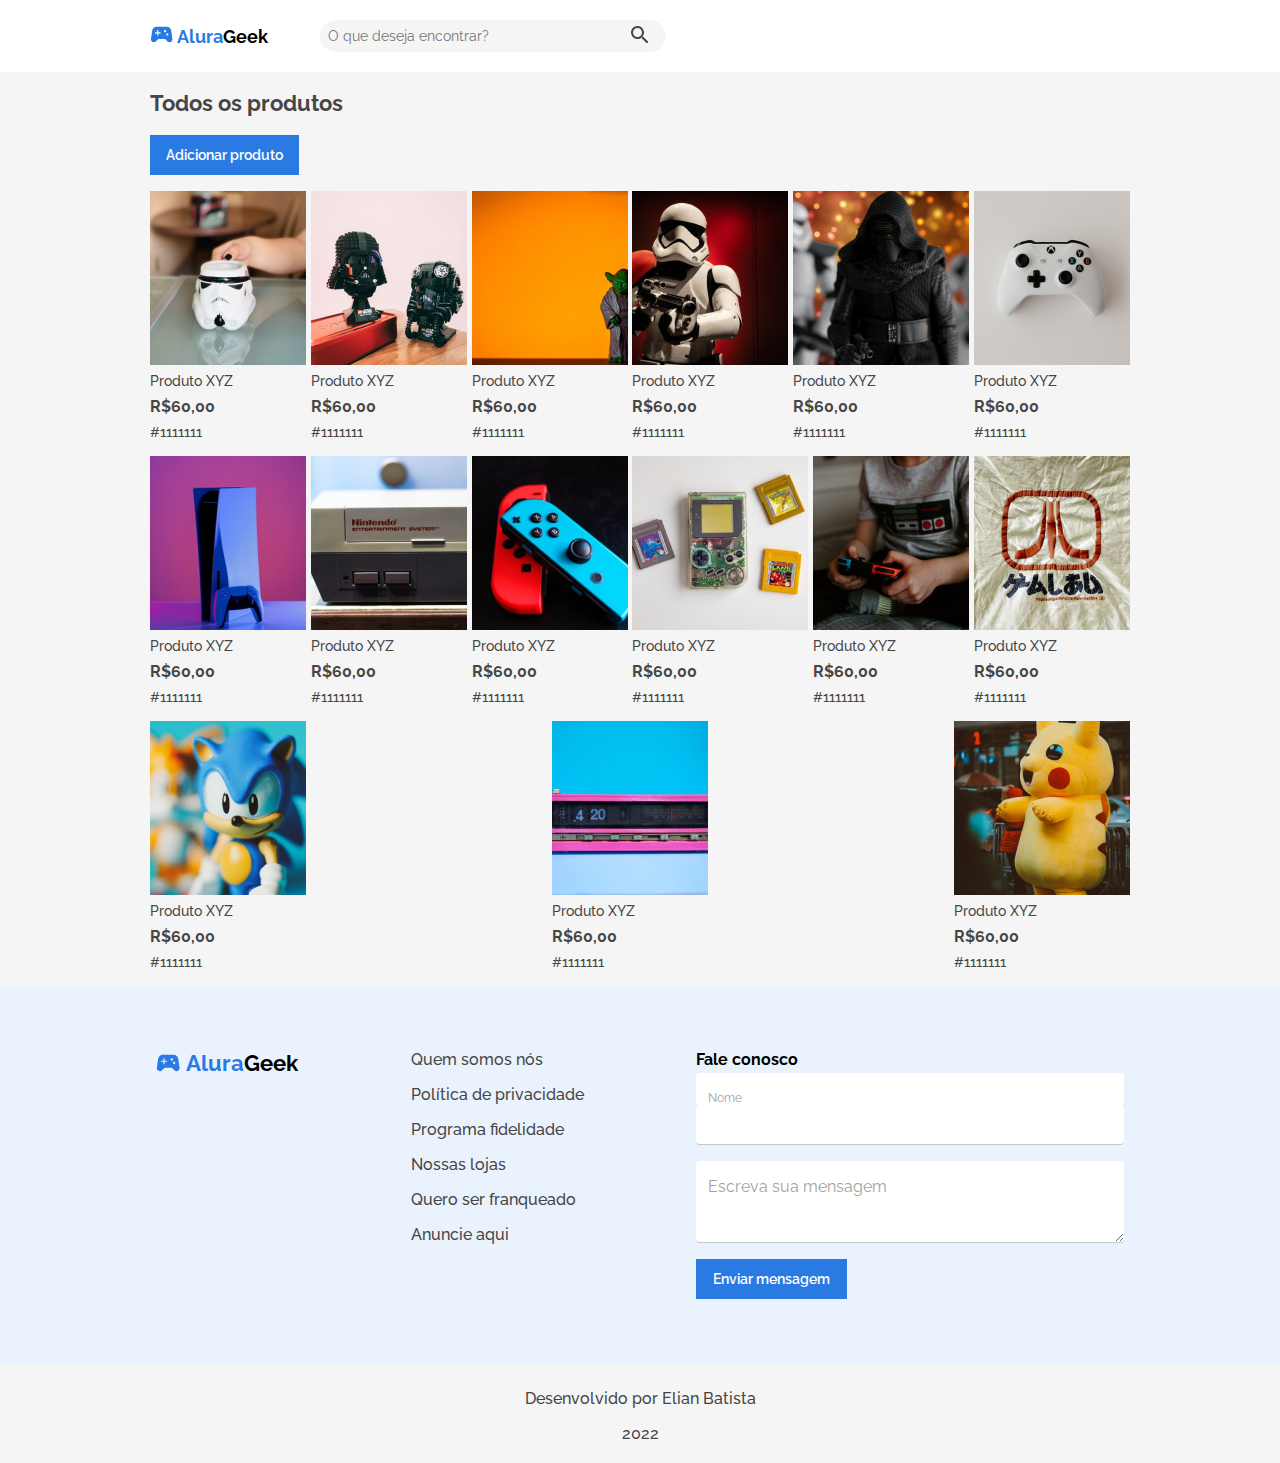
==== pages/homeAdm.html @ efee4a8c "homepage adm mobile" ====
<!DOCTYPE html>
<html lang="pt-br">

<head>
    <meta charset="UTF-8">
    <meta http-equiv="X-UA-Compatible" content="IE=edge">
    <meta name="viewport" content="width=device-width, initial-scale=1.0">

    <link rel="preconnect" href="https://fonts.googleapis.com">
    <link rel="preconnect" href="https://fonts.gstatic.com" crossorigin>
    <link href="https://fonts.googleapis.com/css2?family=Raleway:wght@400;500;600;700&display=swap" rel="stylesheet">

    <link rel="stylesheet" href="../styles/defaultHome.css">
    <link rel="stylesheet" href="../styles/default.css">
    <link rel="stylesheet" href="../styles/home/homeAdm.css">

    <title>Home | AluraGeek</title>
</head>

<body>
    <header class="header">
        <div class="header-container">
            <div class="header-logo">
                <img src="../assets/barraNavegacao/joystick.svg" alt="Logo AluraGeek">
                <p class="header-title"><span>Alura</span>Geek</p>
            </div>

            <input type="text" placeholder="O que deseja encontrar?" class="header-input desktop tablet mobile">
            <button class="header-btnSearch">
                <img src="../assets/barraNavegacao/lupa.svg" alt="Icone de lupa">
            </button>
        </div>
    </header>

    <main class="main-content">

        <div class="area-items">
            <div class="items-header">
                <h2 class="title">Todos os produtos</h2>
            </div>

            <button class="btn-newItem" >Adicionar produto</button>

            <div class="items-body">
                <div class="item">
                    <img src="../assets/itens/starwars1.png" alt="Produto do Star wars">
                    <h3>Produto XYZ</h3>
                    <span>R$60,00</span>
                    <h3>#1111111</h3>
                </div>
                <div class="item">
                    <img src="../assets/itens/starwars2.png" alt="Produto do Star wars">
                    <h3>Produto XYZ</h3>
                    <span>R$60,00</span>
                    <h3>#1111111</h3>
                </div>
                <div class="item">
                    <img src="../assets/itens/starwars3.png" alt="Produto do Star wars">
                    <h3>Produto XYZ</h3>
                    <span>R$60,00</span>
                    <h3>#1111111</h3>
                </div>

                <div class="item">
                    <img src="../assets/itens/starwars4.png" alt="Produto do Star wars">
                    <h3>Produto XYZ</h3>
                    <span>R$60,00</span>
                    <h3>#1111111</h3>
                </div>

                <div class="item item-bonus">
                    <img src="../assets/itens/starwars5.png" alt="Produto do Star wars">
                    <h3>Produto XYZ</h3>
                    <span>R$60,00</span>
                    <h3>#1111111</h3>
                </div>

                <div class="item">
                    <img src="../assets/itens/console1.png" alt="Produto de Consoles">
                    <h3>Produto XYZ</h3>
                    <span>R$60,00</span>
                    <h3>#1111111</h3>
                </div>

                <div class="item">
                    <img src="../assets/itens/console2.png" alt="Produto de Consoles">
                    <h3>Produto XYZ</h3>
                    <span>R$60,00</span>
                    <h3>#1111111</h3>
                </div>

                <div class="item">
                    <img src="../assets/itens/console3.png" alt="Produto de Consoles">
                    <h3>Produto XYZ</h3>
                    <span>R$60,00</span>
                    <h3>#1111111</h3>
                </div>

                <div class="item">
                    <img src="../assets/itens/console4.png" alt="Produto de Consoles">
                    <h3>Produto XYZ</h3>
                    <span>R$60,00</span>
                    <h3>#1111111</h3>
                </div>

                <div class="item item-bonus">
                    <img src="../assets/itens/console5.png" alt="Produto de Consoles">
                    <h3>Produto XYZ</h3>
                    <span>R$60,00</span>
                    <h3>#1111111</h3>
                </div>

                <div class="item">
                    <img src="../assets/itens/diversos1.png" alt="Produto diversos">
                    <h3>Produto XYZ</h3>
                    <span>R$60,00</span>
                    <h3>#1111111</h3>
                </div>

                <div class="item">
                    <img src="../assets/itens/diversos2.png" alt="Produto diversos">
                    <h3>Produto XYZ</h3>
                    <span>R$60,00</span>
                    <h3>#1111111</h3>
                </div>

                <div class="item">
                    <img src="../assets/itens/diversos3.png" alt="Produto diversos">
                    <h3>Produto XYZ</h3>
                    <span>R$60,00</span>
                    <h3>#1111111</h3>
                </div>

                <div class="item">
                    <img src="../assets/itens/diversos4.png" alt="Produto diversos">
                    <h3>Produto XYZ</h3>
                    <span>R$60,00</span>
                    <h3>#1111111</h3>
                </div>

                <div class="item item-bonus">
                    <img src="../assets/itens/diversos5.png" alt="Produto diversos">
                    <h3>Produto XYZ</h3>
                    <span>R$60,00</span>
                    <h3>#1111111</h3>
                </div>

            </div>
        </div>

    </main>

    <footer class="footer">

        <section class="fo-contact">
            <div class="contact-links">
                <div class="logo">
                    <img src="../assets/barraNavegacao/joystick.svg" alt="Logo AluraGeek">
                    <p class="logo-title"><span>Alura</span>Geek</p>
                </div>
                <ul class="contact-items">
                    <li><a href="">Quem somos nós</a></li>
                    <li><a href="">Política de privacidade</a></li>
                    <li><a href="">Programa fidelidade</a></li>
                    <li><a href="">Nossas lojas</a></li>
                    <li><a href="">Quero ser franqueado</a></li>
                    <li><a href="">Anuncie aqui</a></li>
                </ul>
            </div>

            <div class="contact-form">
                <h3>Fale conosco</h3>
                <form>
                    <label class="inpt-label" for="nome">Nome</label>
                    <input class="inpt-nome" type="text" id="nome">
                    <textarea class="inpt-msm" placeholder="Escreva sua mensagem"></textarea>
                    <input class="inpt-btn" type="submit" value="Enviar mensagem">
                </form>
            </div>
        </section>

        <section class="footer-dev">
            <p>Desenvolvido por Elian Batista</p>
            <p>2022</p>
        </section>

    </footer>
</body>

</html>
---- styles/defaultHome.css ----
@import url(./header.css);
@import url(./home/banner.css);
@import url(./home/items.css);
@import url(./contact.css);
---- styles/default.css ----
:root {
    --cor-preto: #000000;
    --cor-branco: #FFFFFF;
    --cor-branco-palido: #F5F5F5;
    --cor-azul-baby: #EAF2FD;
    --cor-cinza-default: #464646;
    --cor-cinza-baby: #A2A2A2;
    --cor-azul-default: #2A7AE4;

    --fonte-default: 'Raleway';
}

* {
    box-sizing: border-box;
    padding: 0;
    font-family: var(--fonte-default), sans-serif;
}

body {
    margin: 0;
    font-size: 16px;
}

@media screen and (min-width: 481px) {
}

@media screen and (min-width: 769px) {
}
---- styles/home/homeAdm.css ----
body{
    background: var(--cor-branco-palido);
}

.btn-newItem{
    border: none;
    background: var(--cor-azul-default);
    height: 40px;
    padding: 12px 16px;

    color: var(--cor-branco);
    font-weight: 600;
    font-size: 14px;
    margin-bottom: 16px;
}
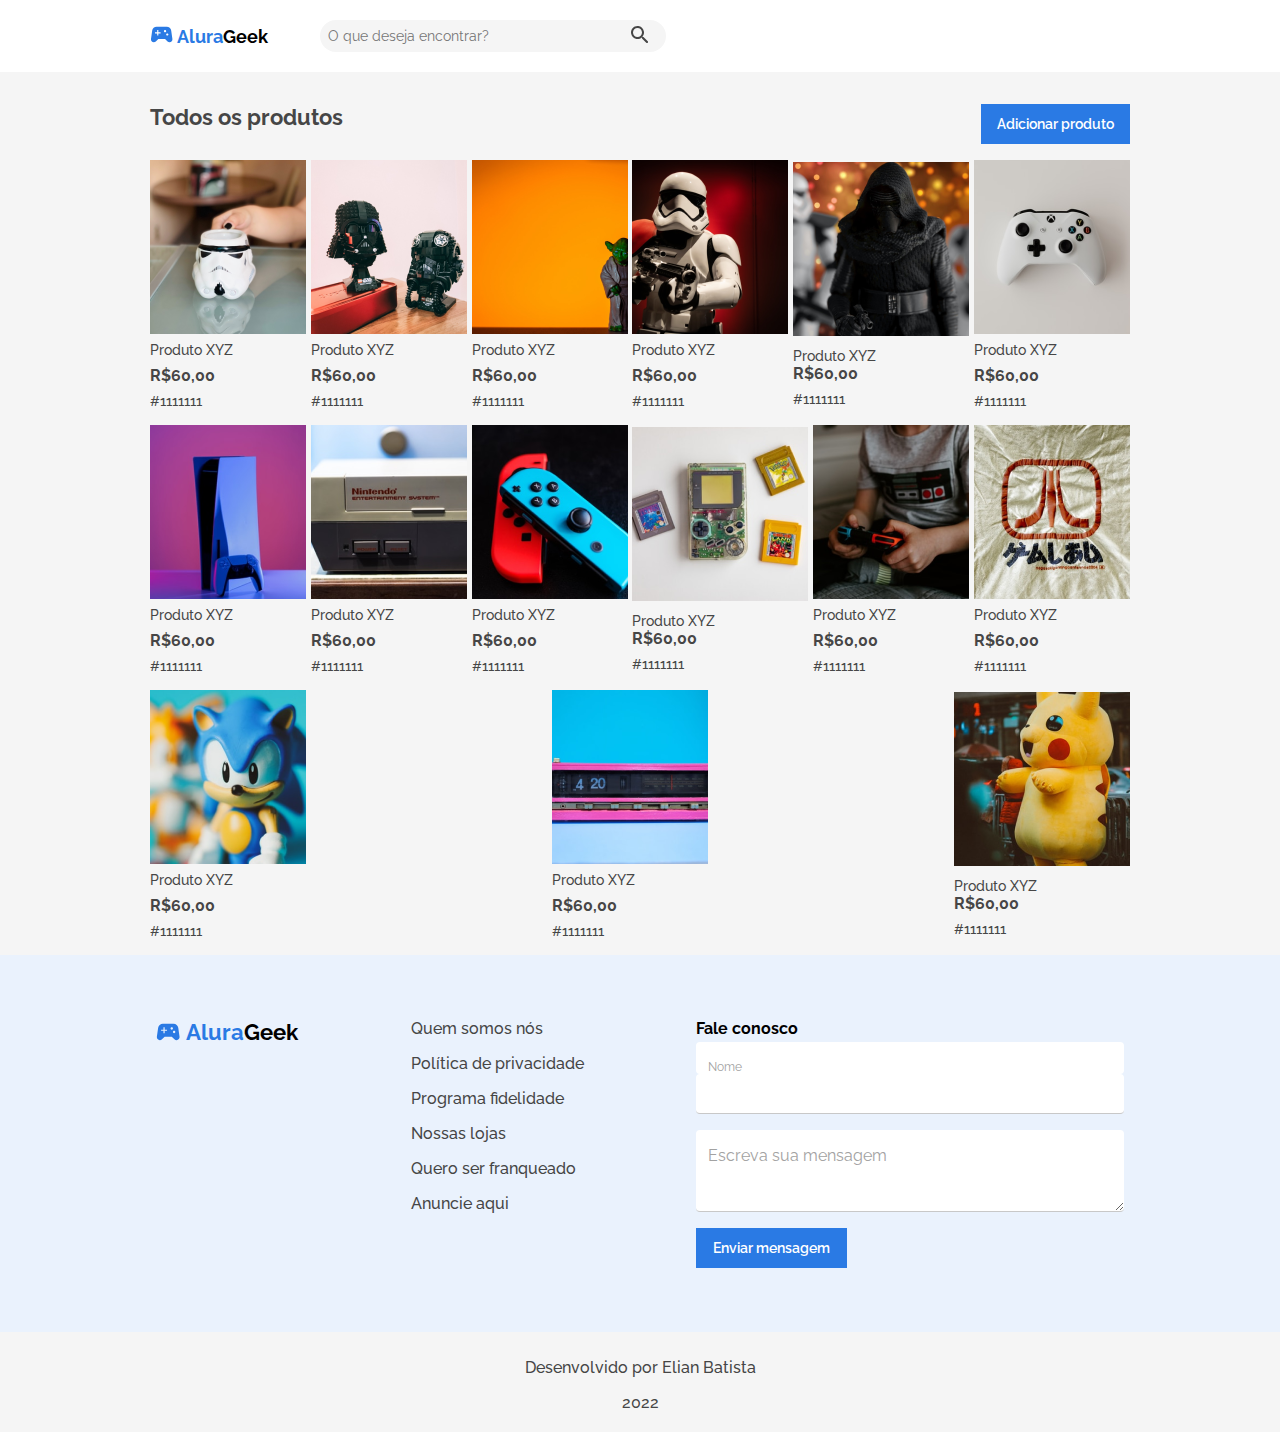
==== commit 9e672476: "readjustments home" ====
--- a/pages/homeAdm.html
+++ b/pages/homeAdm.html
@@ -37,9 +37,9 @@
         <div class="area-items">
             <div class="items-header">
                 <h2 class="title">Todos os produtos</h2>
+                <button class="btn-newItem" >Adicionar produto</button>
             </div>
 
-            <button class="btn-newItem" >Adicionar produto</button>
 
             <div class="items-body">
                 <div class="item">
--- a/styles/home/homeAdm.css
+++ b/styles/home/homeAdm.css
@@ -1,5 +1,13 @@
 body{
     background: var(--cor-branco-palido);
+}
+
+.items-header{
+    flex-direction: column;
+    justify-content: left;
+    align-items: flex-start;
+    margin: 16px auto;
+    gap: 16px;
 }
 
 .btn-newItem{
@@ -11,5 +19,16 @@
     color: var(--cor-branco);
     font-weight: 600;
     font-size: 14px;
-    margin-bottom: 16px;
+}
+
+.item-bonus{
+    display: block;
+}
+
+@media screen and (min-width: 481px){
+    .items-header{
+        flex-direction: row;
+        justify-content: space-between;
+        margin-top: 32px;
+    }
 }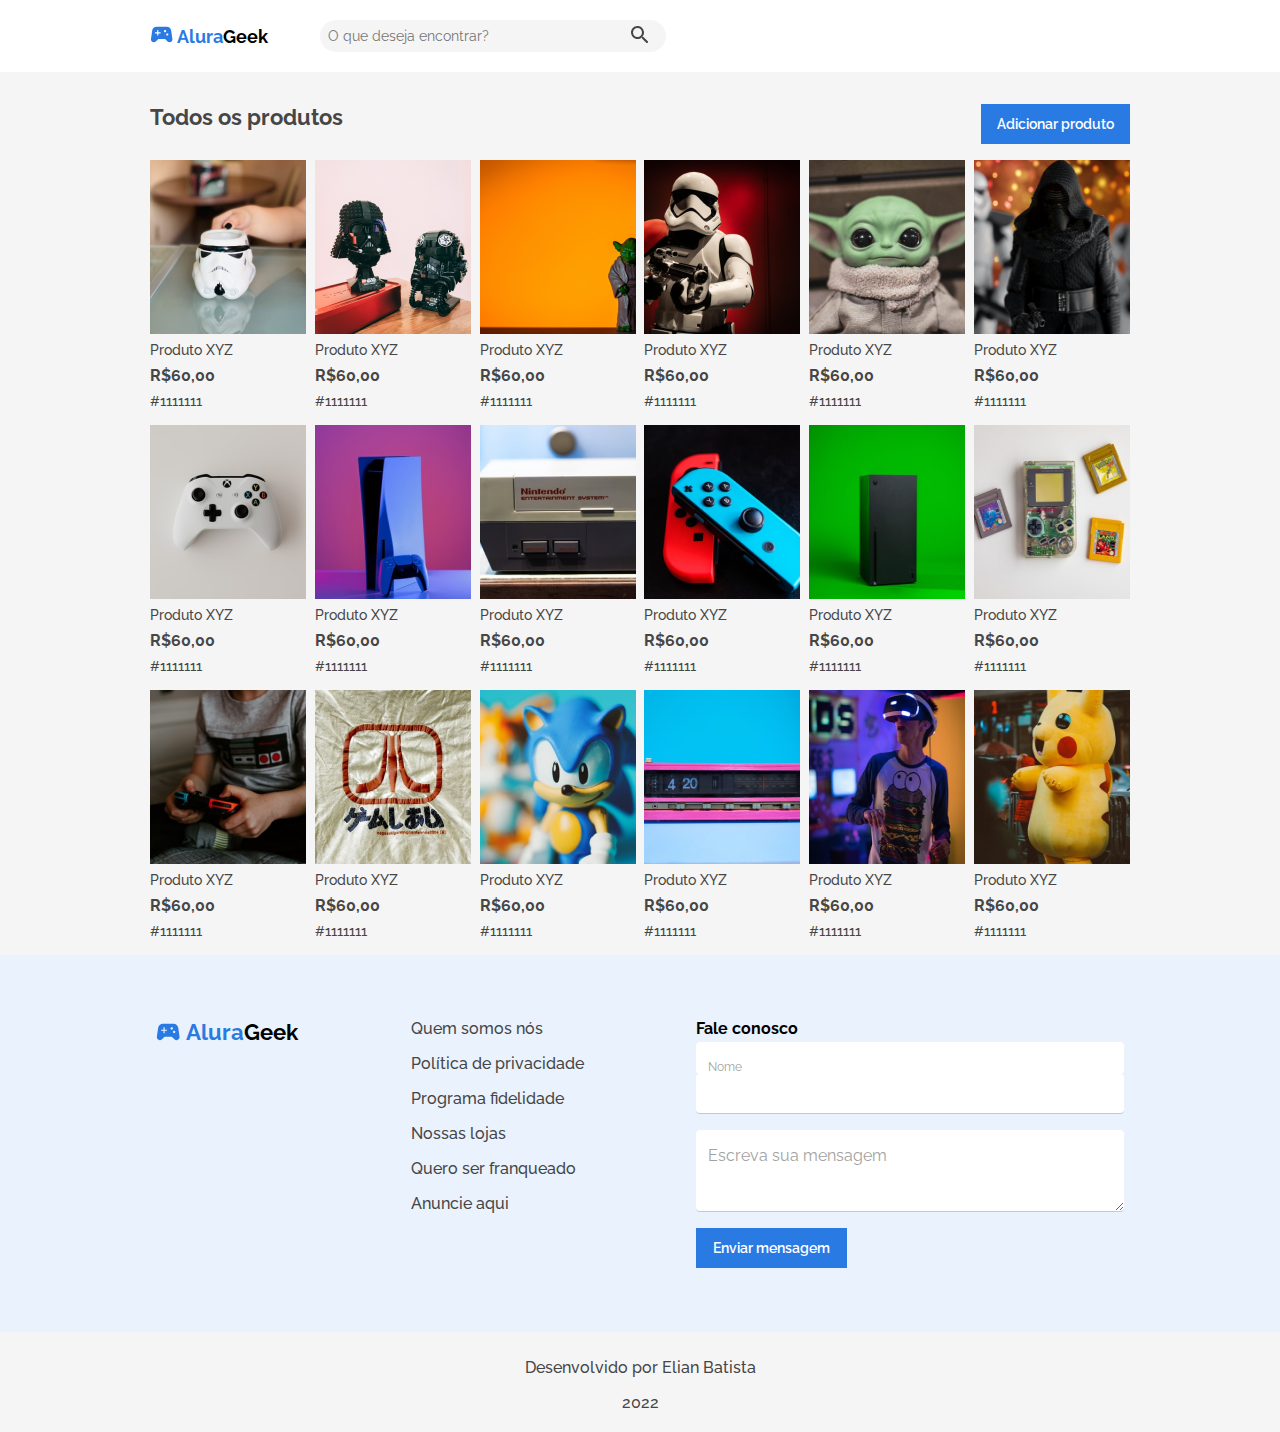
==== commit c2f5d40a: "homepage adm" ====
--- a/pages/homeAdm.html
+++ b/pages/homeAdm.html
@@ -37,114 +37,136 @@
         <div class="area-items">
             <div class="items-header">
                 <h2 class="title">Todos os produtos</h2>
-                <button class="btn-newItem" >Adicionar produto</button>
-            </div>
-
-
-            <div class="items-body">
-                <div class="item">
-                    <img src="../assets/itens/starwars1.png" alt="Produto do Star wars">
-                    <h3>Produto XYZ</h3>
-                    <span>R$60,00</span>
-                    <h3>#1111111</h3>
+                <button class="btn-newItem">Adicionar produto</button>
+            </div>
+
+            <div class="content">
+                <div class="items-body">
+                    <div class="item">
+                        <img src="../assets/itens/starwars1.png" alt="Produto do Star wars">
+                        <h3>Produto XYZ</h3>
+                        <span>R$60,00</span>
+                        <h3>#1111111</h3>
+                    </div>
+                    <div class="item">
+                        <img src="../assets/itens/starwars2.png" alt="Produto do Star wars">
+                        <h3>Produto XYZ</h3>
+                        <span>R$60,00</span>
+                        <h3>#1111111</h3>
+                    </div>
+                    <div class="item">
+                        <img src="../assets/itens/starwars3.png" alt="Produto do Star wars">
+                        <h3>Produto XYZ</h3>
+                        <span>R$60,00</span>
+                        <h3>#1111111</h3>
+                    </div>
+
+                    <div class="item">
+                        <img src="../assets/itens/starwars4.png" alt="Produto do Star wars">
+                        <h3>Produto XYZ</h3>
+                        <span>R$60,00</span>
+                        <h3>#1111111</h3>
+                    </div>
+
+                    <div class="item item-bonus">
+                        <img src="../assets/itens/starwars6.png" alt="Produto do Star wars">
+                        <h3>Produto XYZ</h3>
+                        <span>R$60,00</span>
+                        <h3>#1111111</h3>
+                    </div>
+
+                    <div class="item item-bonus">
+                        <img src="../assets/itens/starwars5.png" alt="Produto do Star wars">
+                        <h3>Produto XYZ</h3>
+                        <span>R$60,00</span>
+                        <h3>#1111111</h3>
+                    </div>
+
+                    <div class="item">
+                        <img src="../assets/itens/console1.png" alt="Produto de Consoles">
+                        <h3>Produto XYZ</h3>
+                        <span>R$60,00</span>
+                        <h3>#1111111</h3>
+                    </div>
+
+                    <div class="item">
+                        <img src="../assets/itens/console2.png" alt="Produto de Consoles">
+                        <h3>Produto XYZ</h3>
+                        <span>R$60,00</span>
+                        <h3>#1111111</h3>
+                    </div>
+
+                    <div class="item">
+                        <img src="../assets/itens/console3.png" alt="Produto de Consoles">
+                        <h3>Produto XYZ</h3>
+                        <span>R$60,00</span>
+                        <h3>#1111111</h3>
+                    </div>
+
+                    <div class="item">
+                        <img src="../assets/itens/console4.png" alt="Produto de Consoles">
+                        <h3>Produto XYZ</h3>
+                        <span>R$60,00</span>
+                        <h3>#1111111</h3>
+                    </div>
+
+                    <div class="item item-bonus">
+                        <img src="../assets/itens/console6.png" alt="Produto de Consoles">
+                        <h3>Produto XYZ</h3>
+                        <span>R$60,00</span>
+                        <h3>#1111111</h3>
+                    </div>
+
+                    <div class="item item-bonus">
+                        <img src="../assets/itens/console5.png" alt="Produto de Consoles">
+                        <h3>Produto XYZ</h3>
+                        <span>R$60,00</span>
+                        <h3>#1111111</h3>
+                    </div>
+
+                    <div class="item">
+                        <img src="../assets/itens/diversos1.png" alt="Produto diversos">
+                        <h3>Produto XYZ</h3>
+                        <span>R$60,00</span>
+                        <h3>#1111111</h3>
+                    </div>
+
+                    <div class="item">
+                        <img src="../assets/itens/diversos2.png" alt="Produto diversos">
+                        <h3>Produto XYZ</h3>
+                        <span>R$60,00</span>
+                        <h3>#1111111</h3>
+                    </div>
+
+                    <div class="item">
+                        <img src="../assets/itens/diversos3.png" alt="Produto diversos">
+                        <h3>Produto XYZ</h3>
+                        <span>R$60,00</span>
+                        <h3>#1111111</h3>
+                    </div>
+
+                    <div class="item">
+                        <img src="../assets/itens/diversos4.png" alt="Produto diversos">
+                        <h3>Produto XYZ</h3>
+                        <span>R$60,00</span>
+                        <h3>#1111111</h3>
+                    </div>
+
+                    <div class="item item-bonus">
+                        <img src="../assets/itens/diversos6.png" alt="Produto diversos">
+                        <h3>Produto XYZ</h3>
+                        <span>R$60,00</span>
+                        <h3>#1111111</h3>
+                    </div>
+
+                    <div class="item item-bonus">
+                        <img src="../assets/itens/diversos5.png" alt="Produto diversos">
+                        <h3>Produto XYZ</h3>
+                        <span>R$60,00</span>
+                        <h3>#1111111</h3>
+                    </div>
+
                 </div>
-                <div class="item">
-                    <img src="../assets/itens/starwars2.png" alt="Produto do Star wars">
-                    <h3>Produto XYZ</h3>
-                    <span>R$60,00</span>
-                    <h3>#1111111</h3>
-                </div>
-                <div class="item">
-                    <img src="../assets/itens/starwars3.png" alt="Produto do Star wars">
-                    <h3>Produto XYZ</h3>
-                    <span>R$60,00</span>
-                    <h3>#1111111</h3>
-                </div>
-
-                <div class="item">
-                    <img src="../assets/itens/starwars4.png" alt="Produto do Star wars">
-                    <h3>Produto XYZ</h3>
-                    <span>R$60,00</span>
-                    <h3>#1111111</h3>
-                </div>
-
-                <div class="item item-bonus">
-                    <img src="../assets/itens/starwars5.png" alt="Produto do Star wars">
-                    <h3>Produto XYZ</h3>
-                    <span>R$60,00</span>
-                    <h3>#1111111</h3>
-                </div>
-
-                <div class="item">
-                    <img src="../assets/itens/console1.png" alt="Produto de Consoles">
-                    <h3>Produto XYZ</h3>
-                    <span>R$60,00</span>
-                    <h3>#1111111</h3>
-                </div>
-
-                <div class="item">
-                    <img src="../assets/itens/console2.png" alt="Produto de Consoles">
-                    <h3>Produto XYZ</h3>
-                    <span>R$60,00</span>
-                    <h3>#1111111</h3>
-                </div>
-
-                <div class="item">
-                    <img src="../assets/itens/console3.png" alt="Produto de Consoles">
-                    <h3>Produto XYZ</h3>
-                    <span>R$60,00</span>
-                    <h3>#1111111</h3>
-                </div>
-
-                <div class="item">
-                    <img src="../assets/itens/console4.png" alt="Produto de Consoles">
-                    <h3>Produto XYZ</h3>
-                    <span>R$60,00</span>
-                    <h3>#1111111</h3>
-                </div>
-
-                <div class="item item-bonus">
-                    <img src="../assets/itens/console5.png" alt="Produto de Consoles">
-                    <h3>Produto XYZ</h3>
-                    <span>R$60,00</span>
-                    <h3>#1111111</h3>
-                </div>
-
-                <div class="item">
-                    <img src="../assets/itens/diversos1.png" alt="Produto diversos">
-                    <h3>Produto XYZ</h3>
-                    <span>R$60,00</span>
-                    <h3>#1111111</h3>
-                </div>
-
-                <div class="item">
-                    <img src="../assets/itens/diversos2.png" alt="Produto diversos">
-                    <h3>Produto XYZ</h3>
-                    <span>R$60,00</span>
-                    <h3>#1111111</h3>
-                </div>
-
-                <div class="item">
-                    <img src="../assets/itens/diversos3.png" alt="Produto diversos">
-                    <h3>Produto XYZ</h3>
-                    <span>R$60,00</span>
-                    <h3>#1111111</h3>
-                </div>
-
-                <div class="item">
-                    <img src="../assets/itens/diversos4.png" alt="Produto diversos">
-                    <h3>Produto XYZ</h3>
-                    <span>R$60,00</span>
-                    <h3>#1111111</h3>
-                </div>
-
-                <div class="item item-bonus">
-                    <img src="../assets/itens/diversos5.png" alt="Produto diversos">
-                    <h3>Produto XYZ</h3>
-                    <span>R$60,00</span>
-                    <h3>#1111111</h3>
-                </div>
-
             </div>
         </div>
 
--- a/styles/home/homeAdm.css
+++ b/styles/home/homeAdm.css
@@ -1,6 +1,7 @@
 body{
     background: var(--cor-branco-palido);
 }
+
 
 .items-header{
     flex-direction: column;
@@ -8,6 +9,12 @@
     align-items: flex-start;
     margin: 16px auto;
     gap: 16px;
+}
+
+.content{
+    display: flex;
+    flex-direction: column;
+    width: 100%;
 }
 
 .btn-newItem{
@@ -22,7 +29,12 @@
 }
 
 .item-bonus{
-    display: block;
+    display: flex;
+}
+
+.item img{
+    width: 156px;
+    height: 174px;
 }
 
 @media screen and (min-width: 481px){
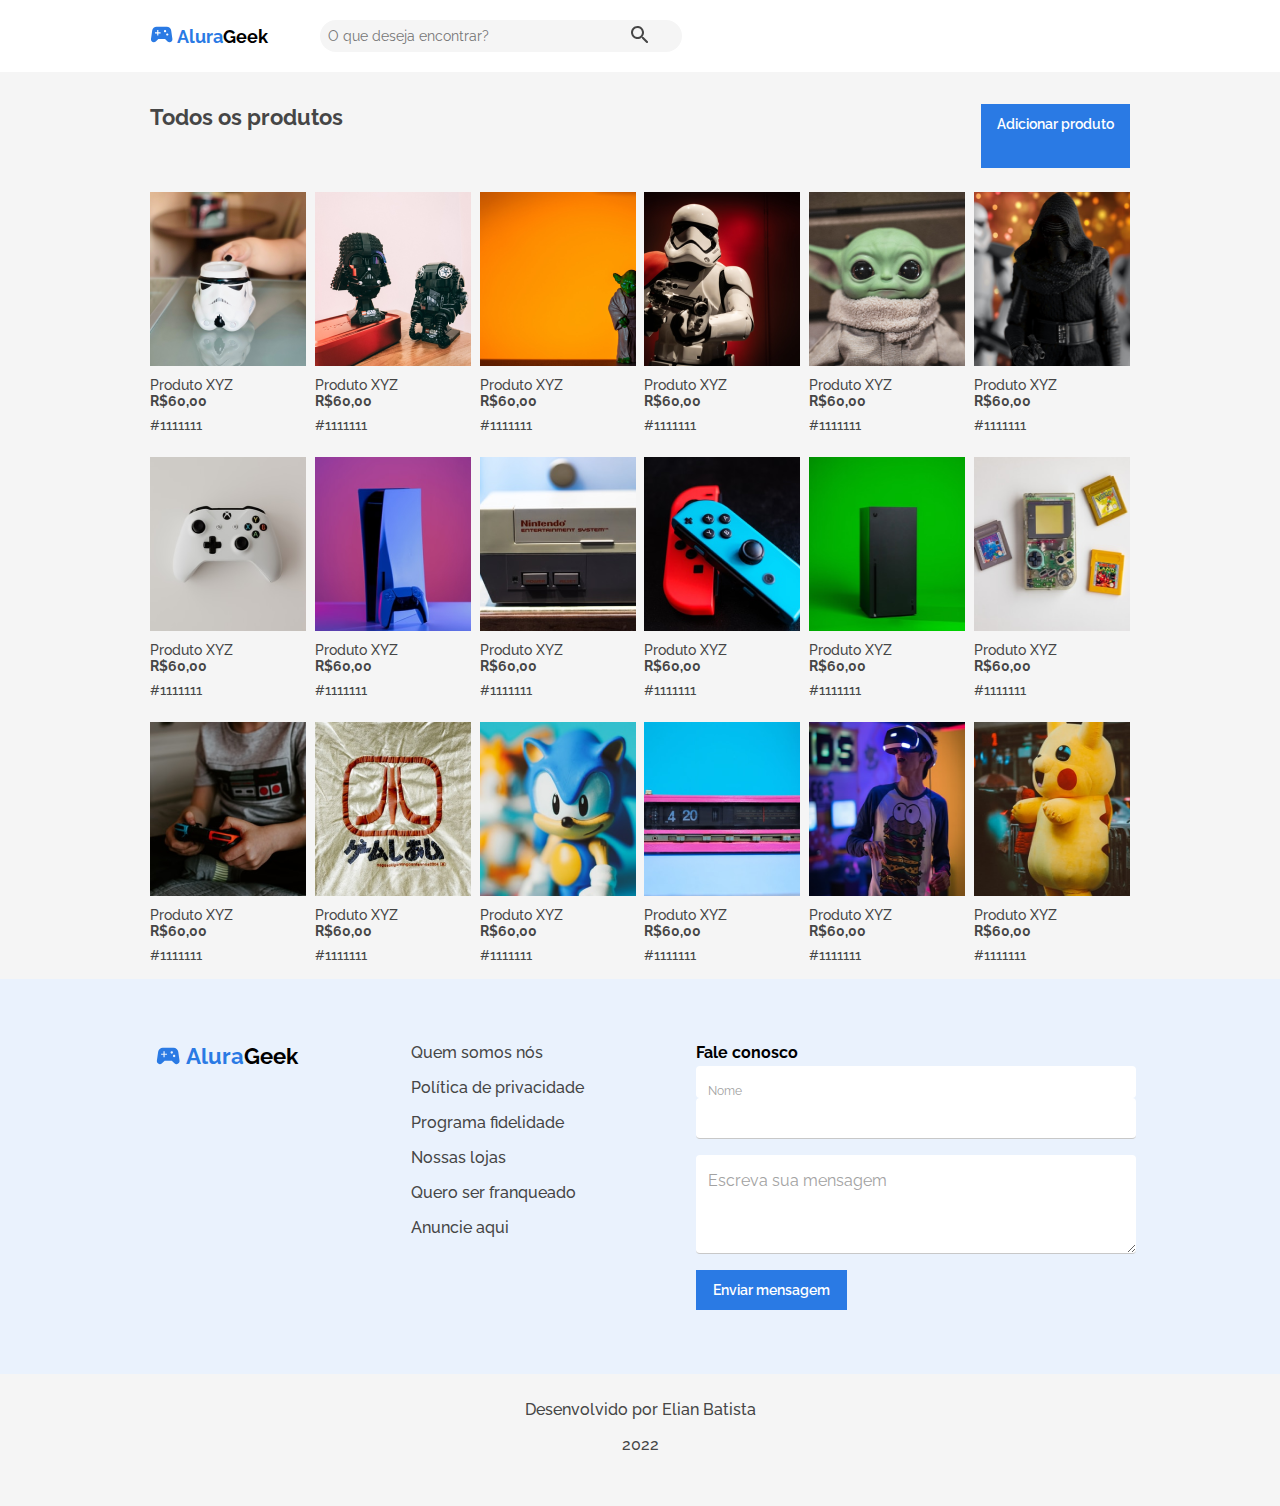
==== commit 79882653: "item desc mobile" ====
--- a/pages/homeAdm.html
+++ b/pages/homeAdm.html
@@ -37,133 +37,169 @@
         <div class="area-items">
             <div class="items-header">
                 <h2 class="title">Todos os produtos</h2>
-                <button class="btn-newItem">Adicionar produto</button>
+                <a href="./newItem.html" class="btn-newItem">Adicionar produto</a>
             </div>
 
             <div class="content">
                 <div class="items-body">
                     <div class="item">
-                        <img src="../assets/itens/starwars1.png" alt="Produto do Star wars">
-                        <h3>Produto XYZ</h3>
-                        <span>R$60,00</span>
-                        <h3>#1111111</h3>
-                    </div>
-                    <div class="item">
-                        <img src="../assets/itens/starwars2.png" alt="Produto do Star wars">
-                        <h3>Produto XYZ</h3>
-                        <span>R$60,00</span>
-                        <h3>#1111111</h3>
-                    </div>
-                    <div class="item">
-                        <img src="../assets/itens/starwars3.png" alt="Produto do Star wars">
-                        <h3>Produto XYZ</h3>
-                        <span>R$60,00</span>
-                        <h3>#1111111</h3>
-                    </div>
-
-                    <div class="item">
-                        <img src="../assets/itens/starwars4.png" alt="Produto do Star wars">
-                        <h3>Produto XYZ</h3>
-                        <span>R$60,00</span>
-                        <h3>#1111111</h3>
-                    </div>
-
-                    <div class="item item-bonus">
-                        <img src="../assets/itens/starwars6.png" alt="Produto do Star wars">
-                        <h3>Produto XYZ</h3>
-                        <span>R$60,00</span>
-                        <h3>#1111111</h3>
-                    </div>
-
-                    <div class="item item-bonus">
-                        <img src="../assets/itens/starwars5.png" alt="Produto do Star wars">
-                        <h3>Produto XYZ</h3>
-                        <span>R$60,00</span>
-                        <h3>#1111111</h3>
-                    </div>
-
-                    <div class="item">
-                        <img src="../assets/itens/console1.png" alt="Produto de Consoles">
-                        <h3>Produto XYZ</h3>
-                        <span>R$60,00</span>
-                        <h3>#1111111</h3>
-                    </div>
-
-                    <div class="item">
-                        <img src="../assets/itens/console2.png" alt="Produto de Consoles">
-                        <h3>Produto XYZ</h3>
-                        <span>R$60,00</span>
-                        <h3>#1111111</h3>
-                    </div>
-
-                    <div class="item">
-                        <img src="../assets/itens/console3.png" alt="Produto de Consoles">
-                        <h3>Produto XYZ</h3>
-                        <span>R$60,00</span>
-                        <h3>#1111111</h3>
-                    </div>
-
-                    <div class="item">
-                        <img src="../assets/itens/console4.png" alt="Produto de Consoles">
-                        <h3>Produto XYZ</h3>
-                        <span>R$60,00</span>
-                        <h3>#1111111</h3>
-                    </div>
-
-                    <div class="item item-bonus">
-                        <img src="../assets/itens/console6.png" alt="Produto de Consoles">
-                        <h3>Produto XYZ</h3>
-                        <span>R$60,00</span>
-                        <h3>#1111111</h3>
-                    </div>
-
-                    <div class="item item-bonus">
-                        <img src="../assets/itens/console5.png" alt="Produto de Consoles">
-                        <h3>Produto XYZ</h3>
-                        <span>R$60,00</span>
-                        <h3>#1111111</h3>
-                    </div>
-
-                    <div class="item">
-                        <img src="../assets/itens/diversos1.png" alt="Produto diversos">
-                        <h3>Produto XYZ</h3>
-                        <span>R$60,00</span>
-                        <h3>#1111111</h3>
-                    </div>
-
-                    <div class="item">
-                        <img src="../assets/itens/diversos2.png" alt="Produto diversos">
-                        <h3>Produto XYZ</h3>
-                        <span>R$60,00</span>
-                        <h3>#1111111</h3>
-                    </div>
-
-                    <div class="item">
-                        <img src="../assets/itens/diversos3.png" alt="Produto diversos">
-                        <h3>Produto XYZ</h3>
-                        <span>R$60,00</span>
-                        <h3>#1111111</h3>
-                    </div>
-
-                    <div class="item">
-                        <img src="../assets/itens/diversos4.png" alt="Produto diversos">
-                        <h3>Produto XYZ</h3>
-                        <span>R$60,00</span>
-                        <h3>#1111111</h3>
-                    </div>
-
-                    <div class="item item-bonus">
-                        <img src="../assets/itens/diversos6.png" alt="Produto diversos">
-                        <h3>Produto XYZ</h3>
-                        <span>R$60,00</span>
-                        <h3>#1111111</h3>
-                    </div>
-
-                    <div class="item item-bonus">
-                        <img src="../assets/itens/diversos5.png" alt="Produto diversos">
-                        <h3>Produto XYZ</h3>
-                        <span>R$60,00</span>
-                        <h3>#1111111</h3>
+                        <a href="./itemDesc.html">
+                            <img src="../assets/itens/starwars1.png" alt="Produto do Star wars">
+                            <h3>Produto XYZ</h3>
+                            <span>R$60,00</span>
+                            <h3>#1111111</h3>
+                        </a>
+                    </div>
+                    <div class="item">
+                        <a href="./itemDesc.html">
+                            <img src="../assets/itens/starwars2.png" alt="Produto do Star wars">
+                            <h3>Produto XYZ</h3>
+                            <span>R$60,00</span>
+                            <h3>#1111111</h3>
+                        </a>
+                    </div>
+                    <div class="item">
+                        <a href="./itemDesc.html">
+                            <img src="../assets/itens/starwars3.png" alt="Produto do Star wars">
+                            <h3>Produto XYZ</h3>
+                            <span>R$60,00</span>
+                            <h3>#1111111</h3>
+                        </a>
+                    </div>
+
+                    <div class="item">
+                        <a href="./itemDesc.html">
+                            <img src="../assets/itens/starwars4.png" alt="Produto do Star wars">
+                            <h3>Produto XYZ</h3>
+                            <span>R$60,00</span>
+                            <h3>#1111111</h3>
+                        </a>
+                    </div>
+
+                    <div class="item item-bonus">
+                        <a href="./itemDesc.html">
+                            <img src="../assets/itens/starwars6.png" alt="Produto do Star wars">
+                            <h3>Produto XYZ</h3>
+                            <span>R$60,00</span>
+                            <h3>#1111111</h3>
+                        </a>
+                    </div>
+
+                    <div class="item item-bonus">
+                        <a href="./itemDesc.html">
+                            <img src="../assets/itens/starwars5.png" alt="Produto do Star wars">
+                            <h3>Produto XYZ</h3>
+                            <span>R$60,00</span>
+                            <h3>#1111111</h3>
+                        </a>
+                    </div>
+
+                    <div class="item">
+                        <a href="./itemDesc.html">
+                            <img src="../assets/itens/console1.png" alt="Produto de Consoles">
+                            <h3>Produto XYZ</h3>
+                            <span>R$60,00</span>
+                            <h3>#1111111</h3>
+                        </a>
+                    </div>
+
+                    <div class="item">
+                        <a href="./itemDesc.html">
+                            <img src="../assets/itens/console2.png" alt="Produto de Consoles">
+                            <h3>Produto XYZ</h3>
+                            <span>R$60,00</span>
+                            <h3>#1111111</h3>
+                        </a>
+                    </div>
+
+                    <div class="item">
+                        <a href="./itemDesc.html">
+                            <img src="../assets/itens/console3.png" alt="Produto de Consoles">
+                            <h3>Produto XYZ</h3>
+                            <span>R$60,00</span>
+                            <h3>#1111111</h3>
+                        </a>
+                    </div>
+
+                    <div class="item">
+                        <a href="./itemDesc.html">
+                            <img src="../assets/itens/console4.png" alt="Produto de Consoles">
+                            <h3>Produto XYZ</h3>
+                            <span>R$60,00</span>
+                            <h3>#1111111</h3>
+                        </a>
+                    </div>
+
+                    <div class="item item-bonus">
+                        <a href="./itemDesc.html">
+                            <img src="../assets/itens/console6.png" alt="Produto de Consoles">
+                            <h3>Produto XYZ</h3>
+                            <span>R$60,00</span>
+                            <h3>#1111111</h3>
+                        </a>
+                    </div>
+
+                    <div class="item item-bonus">
+                        <a href="./itemDesc.html">
+                            <img src="../assets/itens/console5.png" alt="Produto de Consoles">
+                            <h3>Produto XYZ</h3>
+                            <span>R$60,00</span>
+                            <h3>#1111111</h3>
+                        </a>
+                    </div>
+
+                    <div class="item">
+                        <a href="./itemDesc.html">
+                            <img src="../assets/itens/diversos1.png" alt="Produto diversos">
+                            <h3>Produto XYZ</h3>
+                            <span>R$60,00</span>
+                            <h3>#1111111</h3>
+                        </a>
+                    </div>
+
+                    <div class="item">
+                        <a href="./itemDesc.html">
+                            <img src="../assets/itens/diversos2.png" alt="Produto diversos">
+                            <h3>Produto XYZ</h3>
+                            <span>R$60,00</span>
+                            <h3>#1111111</h3>
+                        </a>
+                    </div>
+
+                    <div class="item">
+                        <a href="./itemDesc.html">
+                            <img src="../assets/itens/diversos3.png" alt="Produto diversos">
+                            <h3>Produto XYZ</h3>
+                            <span>R$60,00</span>
+                            <h3>#1111111</h3>
+                        </a>
+                    </div>
+
+                    <div class="item">
+                        <a href="./itemDesc.html">
+                            <img src="../assets/itens/diversos4.png" alt="Produto diversos">
+                            <h3>Produto XYZ</h3>
+                            <span>R$60,00</span>
+                            <h3>#1111111</h3>
+                        </a>
+                    </div>
+
+                    <div class="item item-bonus">
+                        <a href="./itemDesc.html">
+                            <img src="../assets/itens/diversos6.png" alt="Produto diversos">
+                            <h3>Produto XYZ</h3>
+                            <span>R$60,00</span>
+                            <h3>#1111111</h3>
+                        </a>
+                    </div>
+
+                    <div class="item item-bonus">
+                        <a href="./itemDesc.html">
+                            <img src="../assets/itens/diversos5.png" alt="Produto diversos">
+                            <h3>Produto XYZ</h3>
+                            <span>R$60,00</span>
+                            <h3>#1111111</h3>
+                        </a>
                     </div>
 
                 </div>
--- a/styles/default.css
+++ b/styles/default.css
@@ -11,7 +11,6 @@
 }
 
 * {
-    box-sizing: border-box;
     padding: 0;
     font-family: var(--fonte-default), sans-serif;
 }
--- a/styles/home/homeAdm.css
+++ b/styles/home/homeAdm.css
@@ -22,6 +22,7 @@
     background: var(--cor-azul-default);
     height: 40px;
     padding: 12px 16px;
+    text-decoration: none;
 
     color: var(--cor-branco);
     font-weight: 600;
@@ -37,6 +38,10 @@
     height: 174px;
 }
 
+.item a{
+    text-decoration: none;
+}
+
 @media screen and (min-width: 481px){
     .items-header{
         flex-direction: row;
